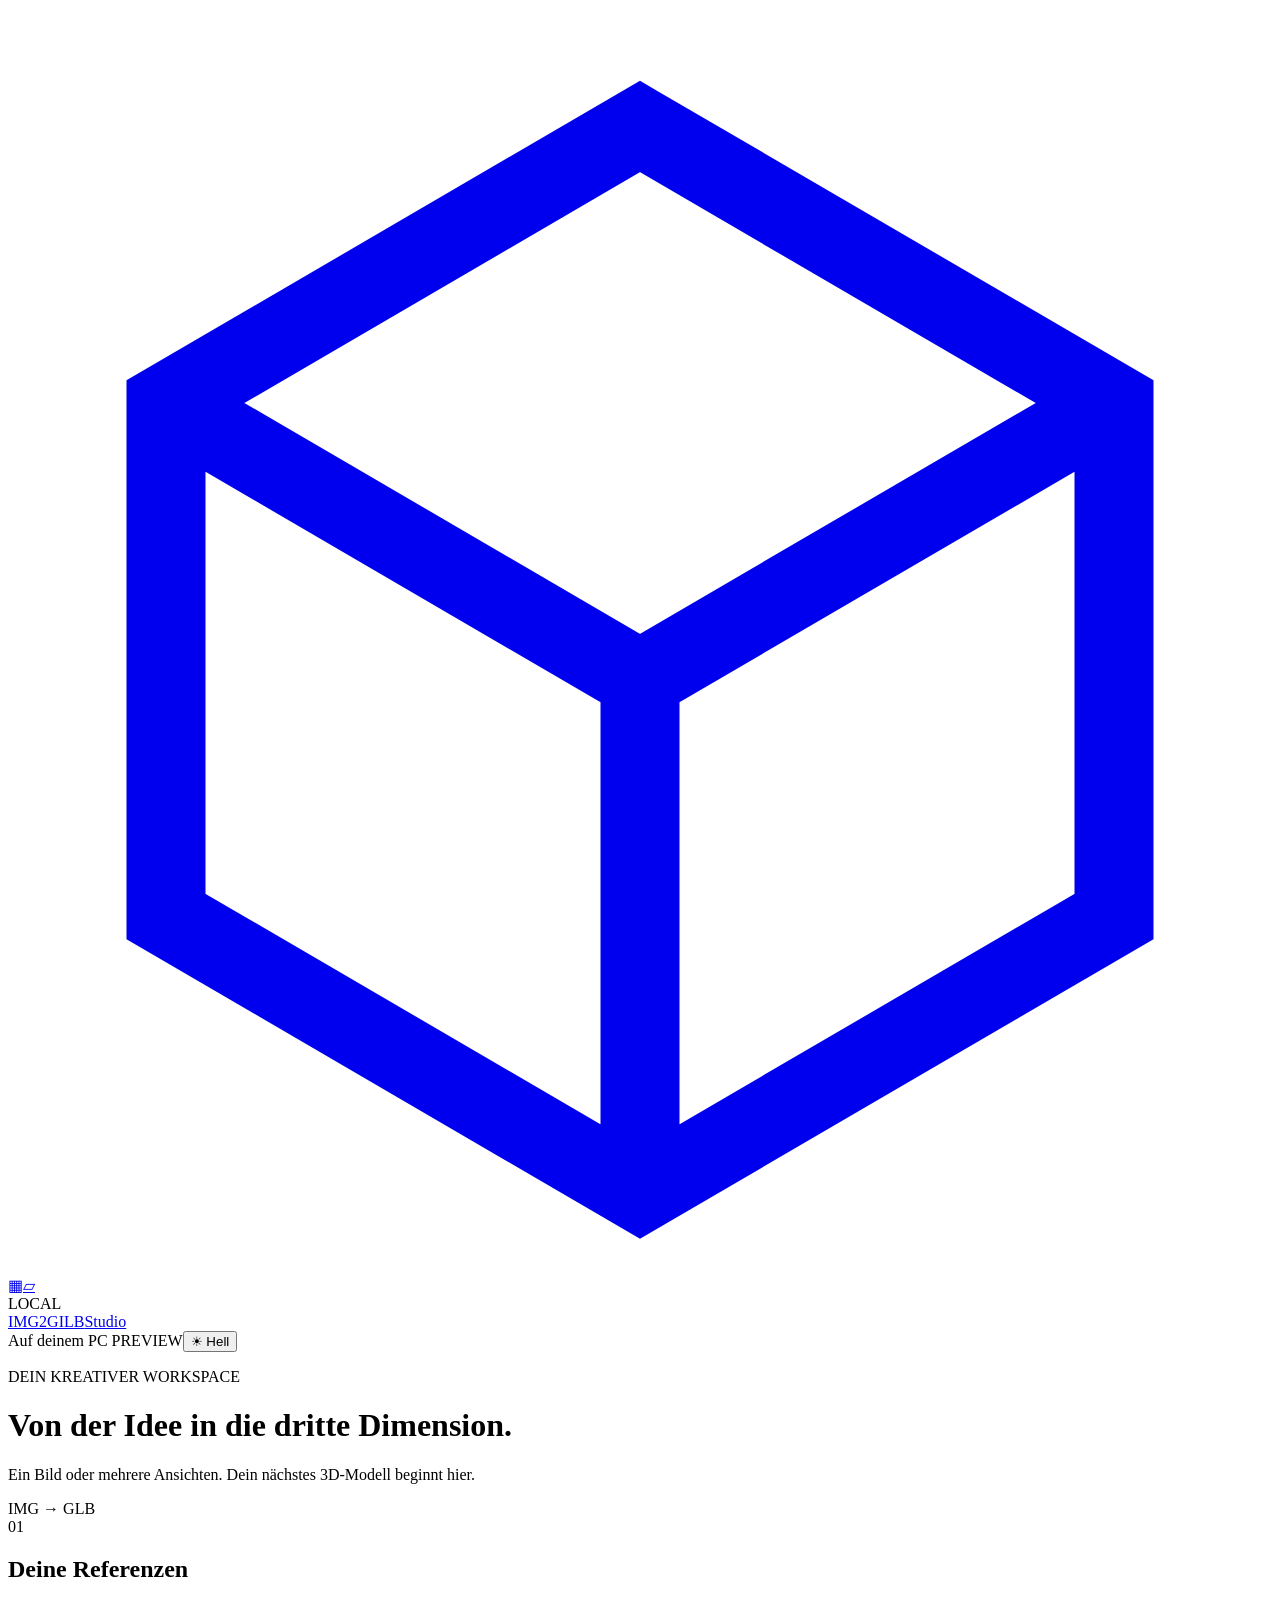
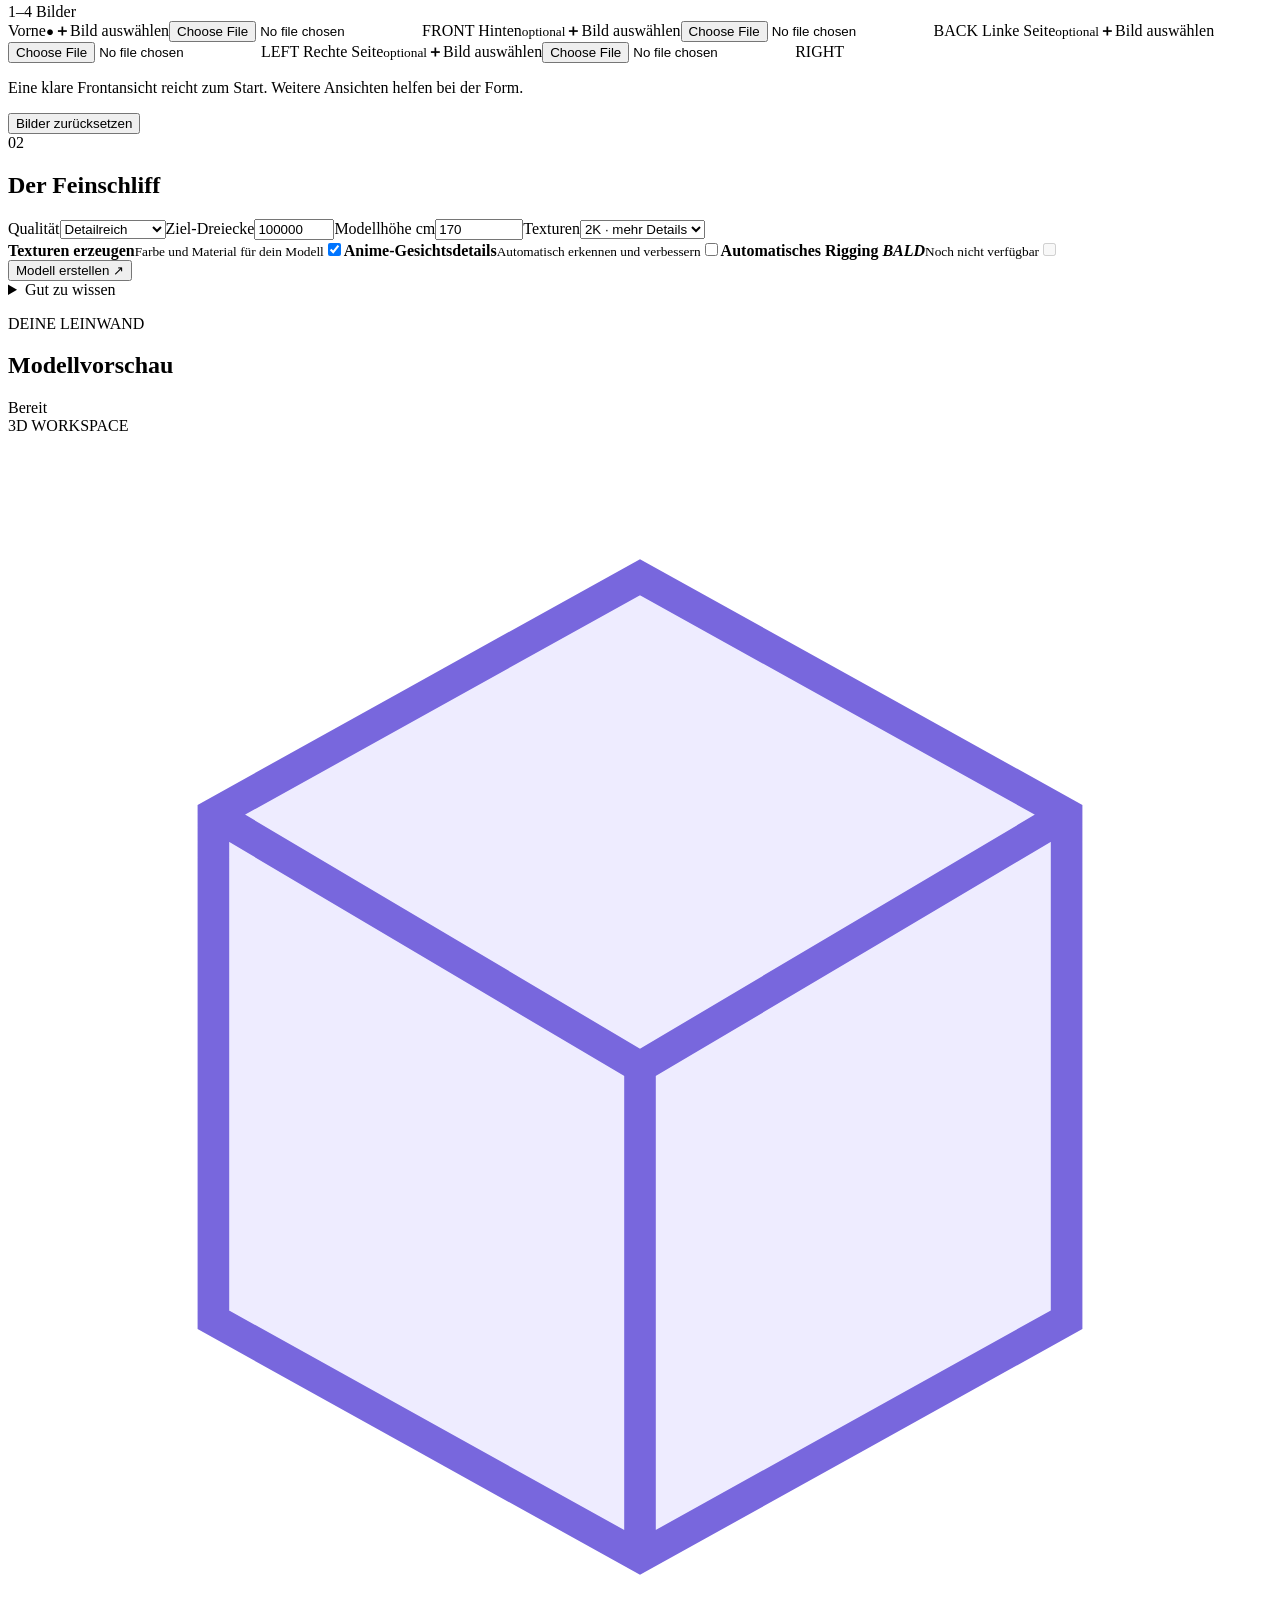
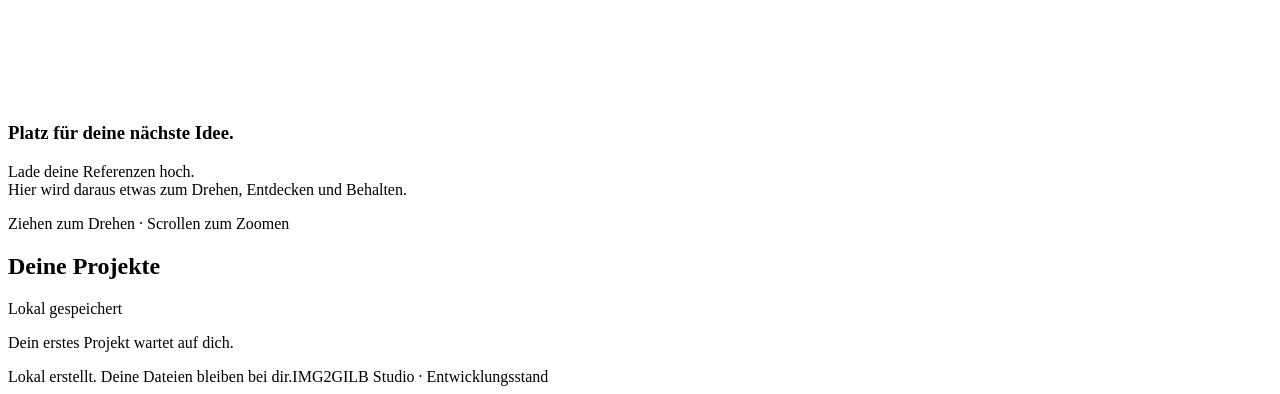
==== desktop/web/index.html @ 1317ec63 "checkpoint: preserve Codex quality lab and desktop progress" ====
<!doctype html><html lang="de"><head><meta charset="utf-8"><meta name="viewport" content="width=device-width,initial-scale=1"><title>IMG2GILB · Studio</title><script>try{document.documentElement.dataset.theme=localStorage.getItem('img2gilb-theme')||'dark'}catch(e){document.documentElement.dataset.theme='dark'}</script><link rel="stylesheet" href="/style.css"><script type="module" src="/model-viewer.min.js"></script></head><body>
<aside class="rail"><a class="brand-mark" href="#studio" aria-label="Studio"><svg viewBox="0 0 32 32" fill="none"><path d="m16 3 12 7v13l-12 7L4 23V10zM4 10l12 7 12-7M16 17v13" stroke="currentColor" stroke-width="2"/></svg></a><nav><a href="#studio" class="active" title="Studio" aria-label="Studio">▦</a><a href="#projects" title="Projekte" aria-label="Projekte">▱</a></nav><span class="rail-bottom">LOCAL</span></aside>
<div class="workspace" id="studio"><header><a class="wordmark" href="#studio">IMG2GILB<span>Studio</span></a><div class="local-status"><i></i> Auf deinem PC <span class="version">PREVIEW</span><button id="themeToggle" type="button" aria-label="Helles Design aktivieren">☀ Hell</button></div></header>
<div class="intro"><div><p class="eyebrow">DEIN KREATIVER WORKSPACE</p><h1>Von der Idee in die dritte Dimension<span>.</span></h1><p>Ein Bild oder mehrere Ansichten. Dein nächstes 3D-Modell beginnt hier.</p></div><span class="format-chip">IMG <span>→</span> GLB</span></div>
<main><section class="panel setup"><div class="section-heading"><span class="step">01</span><h2>Deine Referenzen</h2><span class="meta">1–4 Bilder</span></div><div class="views">
<label class="upload"><span class="upload-title">Vorne<small>●</small></span><span class="upload-placeholder"><b>＋</b>Bild auswählen</span><input id="front" type="file" accept="image/png,image/jpeg,image/webp" aria-label="Frontvorschau auswählen"><img alt="Frontvorschau" hidden><span class="upload-foot">FRONT</span></label>
<label class="upload"><span class="upload-title">Hinten<small>optional</small></span><span class="upload-placeholder"><b>＋</b>Bild auswählen</span><input id="back" type="file" accept="image/png,image/jpeg,image/webp" aria-label="Rückansicht auswählen"><img alt="Rückansicht" hidden><span class="upload-foot">BACK</span></label>
<label class="upload"><span class="upload-title">Linke Seite<small>optional</small></span><span class="upload-placeholder"><b>＋</b>Bild auswählen</span><input id="left" type="file" accept="image/png,image/jpeg,image/webp" aria-label="Linke Ansicht auswählen"><img alt="Linke Ansicht" hidden><span class="upload-foot">LEFT</span></label>
<label class="upload"><span class="upload-title">Rechte Seite<small>optional</small></span><span class="upload-placeholder"><b>＋</b>Bild auswählen</span><input id="right" type="file" accept="image/png,image/jpeg,image/webp" aria-label="Rechte Ansicht auswählen"><img alt="Rechte Ansicht" hidden><span class="upload-foot">RIGHT</span></label>
</div><p class="helper">Eine klare Frontansicht reicht zum Start. Weitere Ansichten helfen bei der Form.</p>
<div class="draft-actions"><span id="draftStatus" role="status"></span><button id="clearReferences" type="button">Bilder zurücksetzen</button></div>
<div class="section-heading settings-heading"><span class="step">02</span><h2>Der Feinschliff</h2></div>
<div class="settings"><label>Qualität<select id="quality"><option value="standard">Detailreich</option><option value="fast">Schneller Test</option></select></label><label>Ziel-Dreiecke<input id="triangles" type="number" min="5000" max="400000" step="1000" value="100000"></label><label>Modellhöhe <span>cm</span><input id="height" type="number" min="0.1" max="10000" step="0.1" value="170"></label><label>Texturen<select id="resolution"><option value="2048">2K · mehr Details</option><option value="1024">1K · kompakt</option></select></label></div>
<div class="switches"><label><span><strong>Texturen erzeugen</strong><small>Farbe und Material für dein Modell</small></span><input id="textures" type="checkbox" checked></label><label><span><strong>Anime-Gesichtsdetails</strong><small>Automatisch erkennen und verbessern</small></span><input id="face" type="checkbox"></label><label class="unavailable"><span><strong>Automatisches Rigging <em>BALD</em></strong><small>Noch nicht verfügbar</small></span><input id="rig" type="checkbox" disabled></label></div>
<button id="generate" class="primary">Modell erstellen <span aria-hidden="true">↗</span></button><p id="error" class="error" role="alert" hidden></p><details class="notes"><summary>Gut zu wissen</summary><p>Die Form nutzt alle Ansichten. Die Texturfarben werden derzeit vom Frontbild geführt. Dreiecke und exportierte Vertices sind unterschiedliche Werte. Bei unsicherer Gesichtserkennung bleibt die Originaltextur erhalten.</p></details></section>
<section class="panel result"><div class="result-title"><div><p class="eyebrow">DEINE LEINWAND</p><h2>Modellvorschau</h2></div><span id="statusBadge" class="badge">Bereit</span></div>
<div id="progressBox" hidden><div class="progress-label"><strong id="stageLabel"></strong><span id="elapsed"></span></div><progress id="progress" max="1" value="0"></progress><div class="progress-detail"><p id="detail"></p><div class="actions"><button id="cancel">Abbrechen</button><button id="retry" hidden>Erneut versuchen</button><a id="diagnostic" hidden>Diagnose speichern</a></div></div></div>
<div class="canvas"><span class="canvas-label">3D WORKSPACE</span><div id="empty" class="empty"><div class="empty-icon"><svg viewBox="0 0 80 80" fill="none"><path d="m40 9 27 15v32L40 71 13 56V24z" fill="#eeecff"/><path d="m40 9 27 15v32L40 71 13 56V24zM13 24l27 16 27-16M40 40v31" stroke="#7867dd" stroke-width="2"/></svg></div><h3>Platz für deine nächste Idee.</h3><p>Lade deine Referenzen hoch.<br>Hier wird daraus etwas zum Drehen, Entdecken und Behalten.</p></div><div id="working" class="working" hidden><span class="orbit"></span><h3>Dein Modell entsteht.</h3><p>Du kannst die Seite offen lassen oder später zurückkommen.</p></div><model-viewer id="preview" hidden camera-controls shadow-intensity="0.6" exposure="1" min-camera-orbit="auto auto 0.1m" alt="Dein generiertes 3D-Modell"></model-viewer><span class="canvas-hint">Ziehen zum Drehen <span>·</span> Scrollen zum Zoomen</span></div>
<p id="stats" class="stats"></p><div id="downloads" class="actions downloads" hidden><button id="walkPreview" hidden>Laufprobe starten</button><button id="material">Nur Farbe anzeigen</button><a id="saveProject" download="IMG2GILB-Projekt.zip">Projekt speichern</a><a id="saveGLB" class="primary" download="IMG2GILB.glb">GLB speichern ↓</a></div></section>
<section class="panel history" id="projects"><div class="section-heading"><h2>Deine Projekte</h2><span class="meta">Lokal gespeichert</span></div><div id="historyList"><p class="helper">Dein erstes Projekt wartet auf dich.</p></div></section></main><footer><span><i></i> Lokal erstellt. Deine Dateien bleiben bei dir.</span><span>IMG2GILB Studio · Entwicklungsstand</span></footer></div><script>window.APP_TOKEN='__APP_TOKEN__';</script><script src="/app.js"></script></body></html>
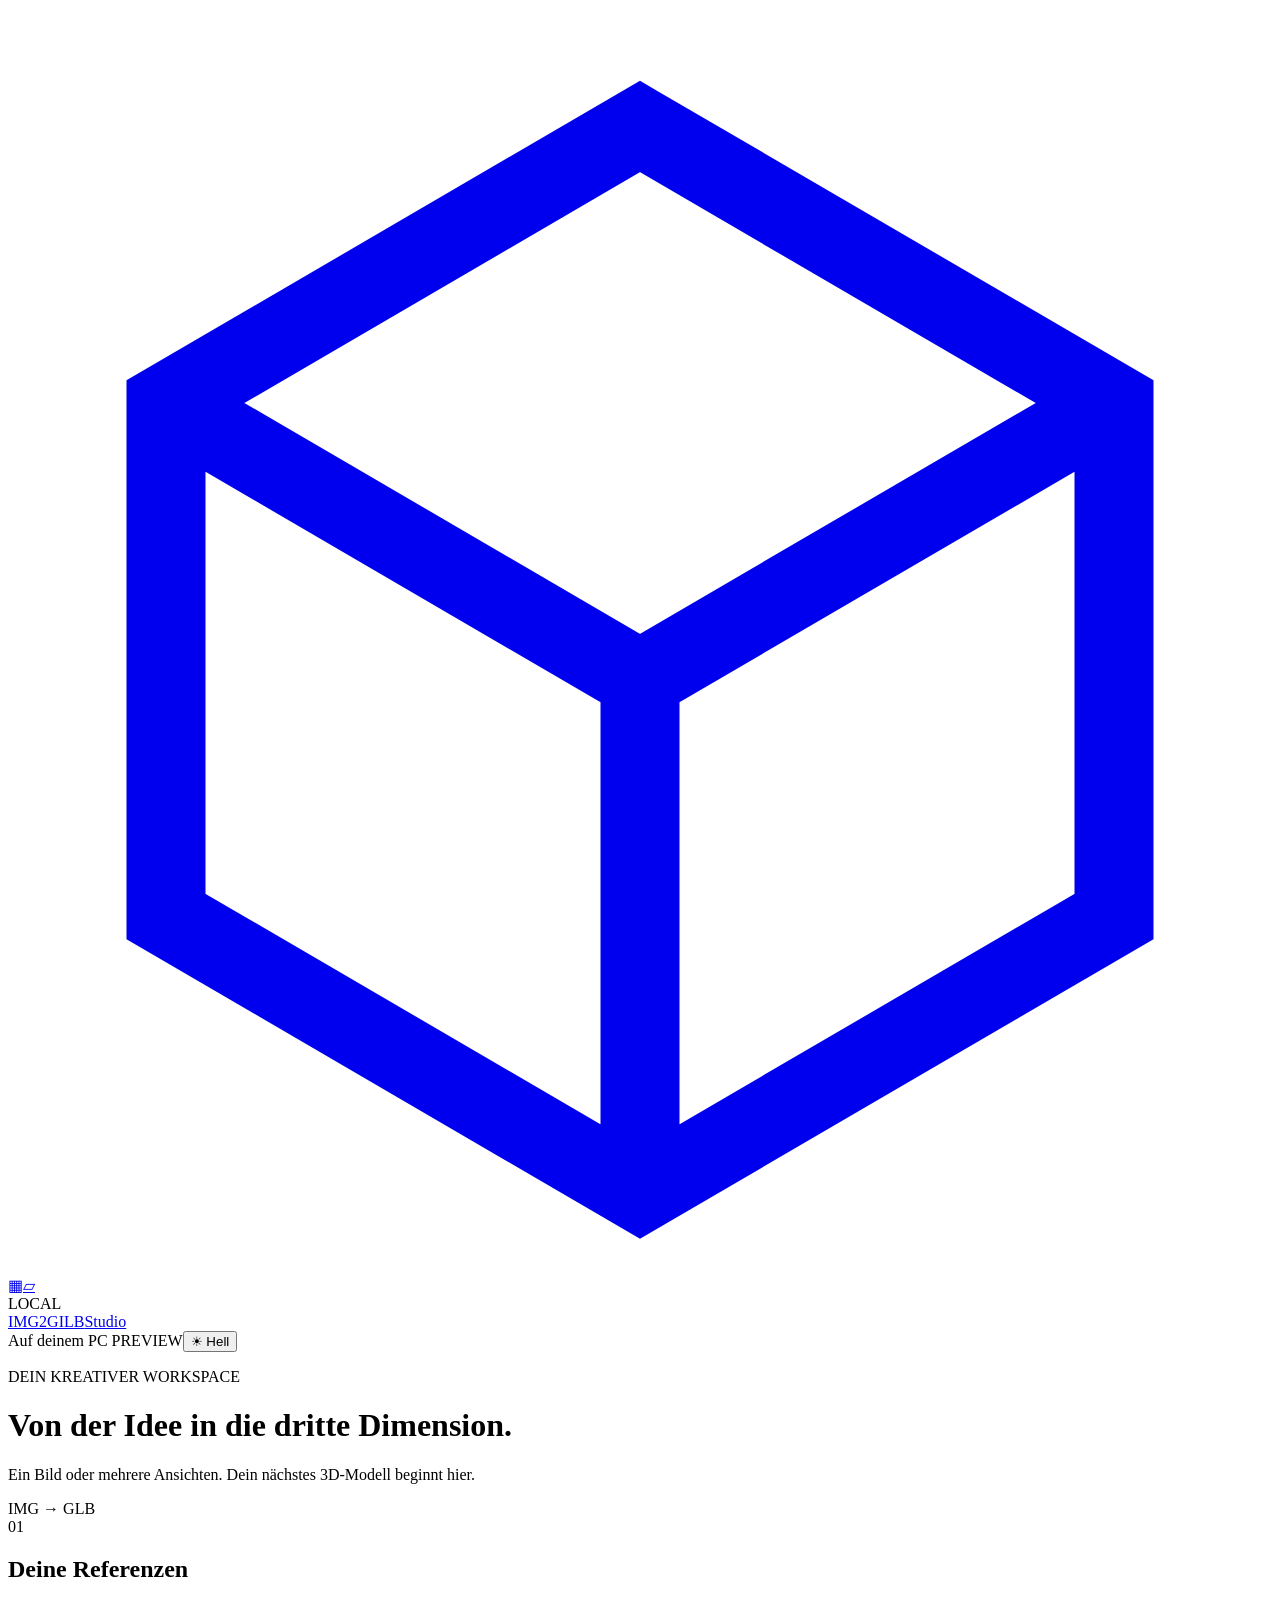
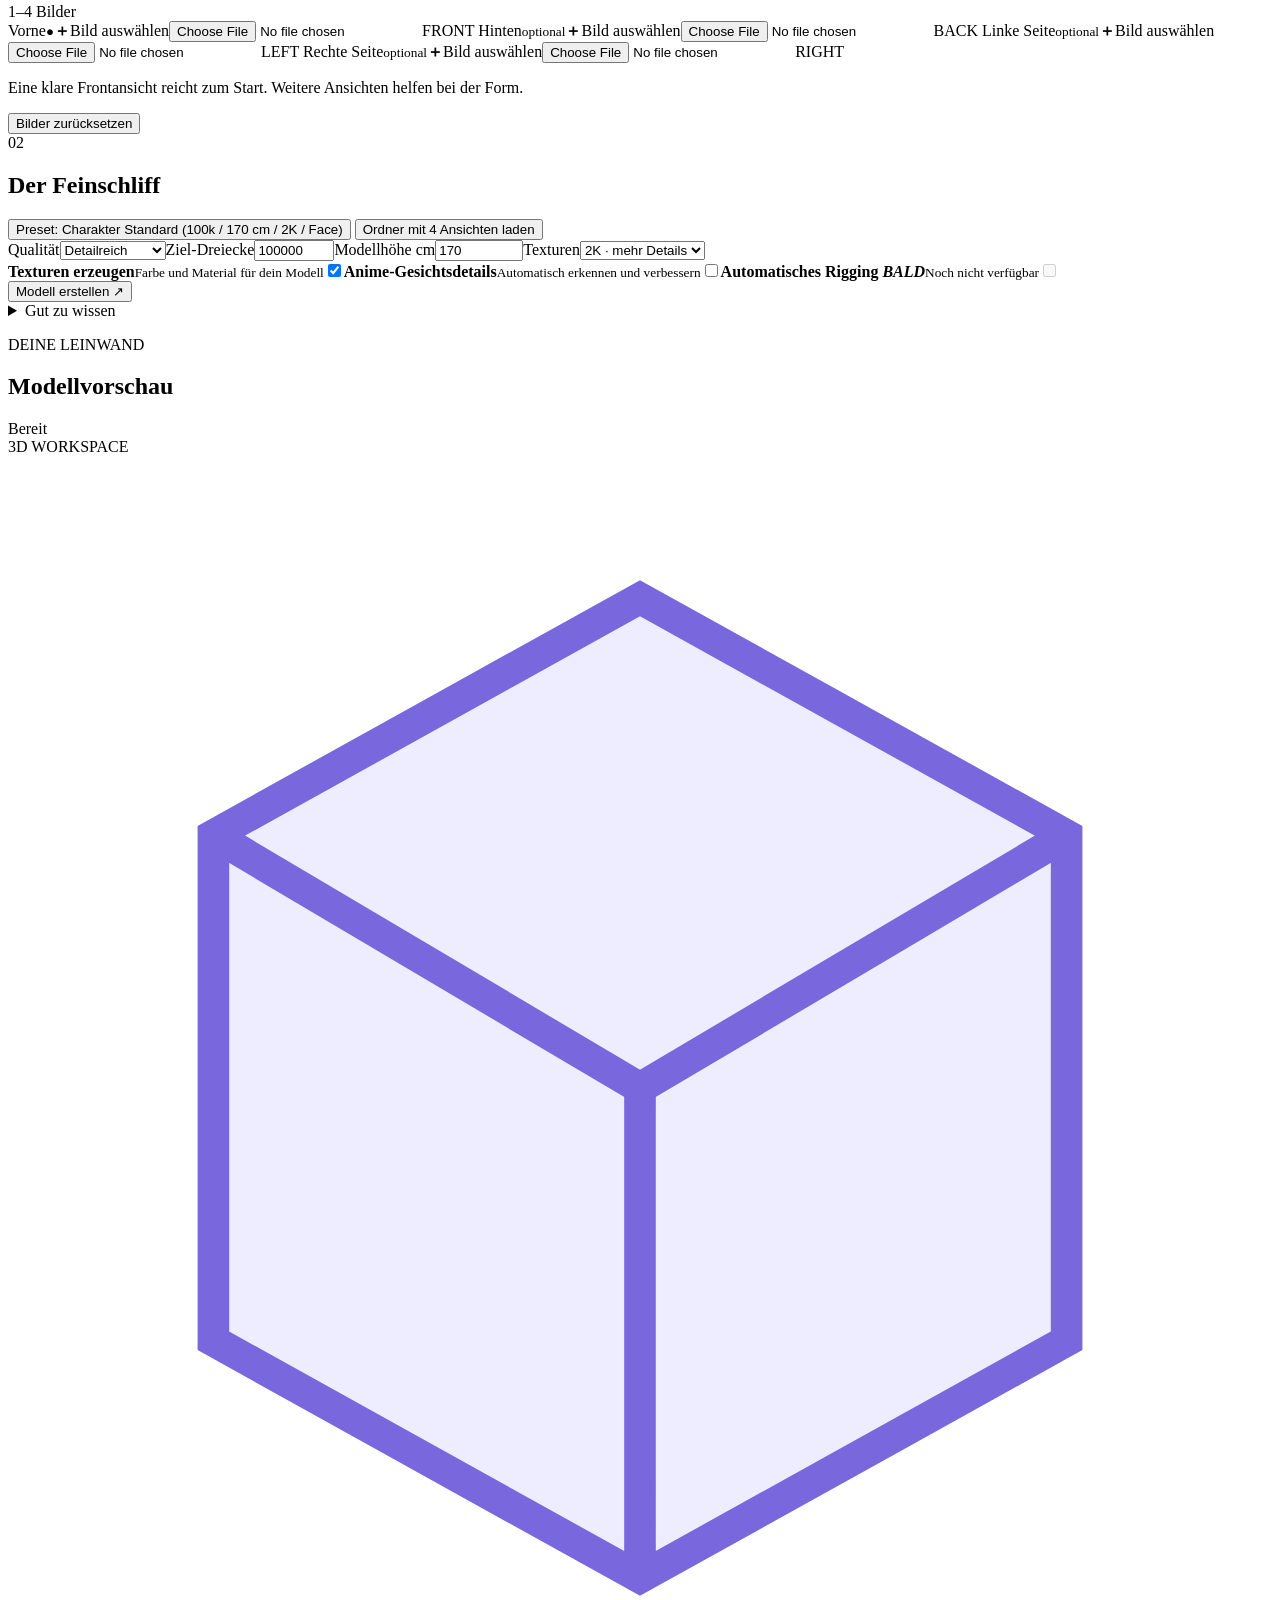
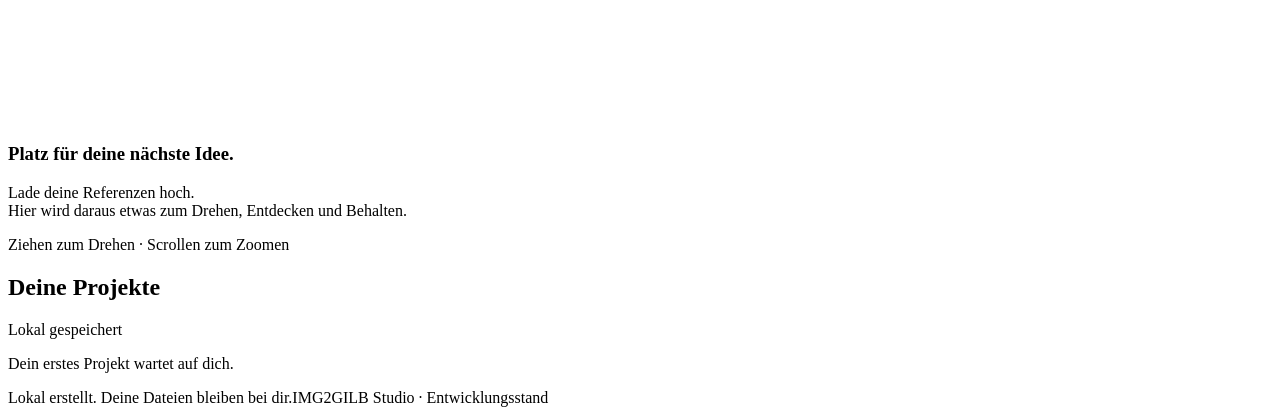
==== commit 6b351d1d: "wip: recover final Codex local state before token cutoff" ====
--- a/desktop/web/index.html
+++ b/desktop/web/index.html
@@ -10,11 +10,11 @@
 </div><p class="helper">Eine klare Frontansicht reicht zum Start. Weitere Ansichten helfen bei der Form.</p>
 <div class="draft-actions"><span id="draftStatus" role="status"></span><button id="clearReferences" type="button">Bilder zurücksetzen</button></div>
 <div class="section-heading settings-heading"><span class="step">02</span><h2>Der Feinschliff</h2></div>
-<div class="settings"><label>Qualität<select id="quality"><option value="standard">Detailreich</option><option value="fast">Schneller Test</option></select></label><label>Ziel-Dreiecke<input id="triangles" type="number" min="5000" max="400000" step="1000" value="100000"></label><label>Modellhöhe <span>cm</span><input id="height" type="number" min="0.1" max="10000" step="0.1" value="170"></label><label>Texturen<select id="resolution"><option value="2048">2K · mehr Details</option><option value="1024">1K · kompakt</option></select></label></div>
+<div class="preset-row"><button id="presetCharacter" type="button" class="ghost">Preset: Charakter Standard (100k / 170 cm / 2K / Face)</button> <button id="loadFolder" type="button" class="ghost">Ordner mit 4 Ansichten laden</button><input id="folderPicker" type="file" webkitdirectory multiple hidden accept="image/*"></div><div class="settings"><label>Qualität<select id="quality"><option value="standard">Detailreich</option><option value="fast">Schneller Test</option></select></label><label>Ziel-Dreiecke<input id="triangles" type="number" min="5000" max="400000" step="1000" value="100000"></label><label>Modellhöhe <span>cm</span><input id="height" type="number" min="0.1" max="10000" step="0.1" value="170"></label><label>Texturen<select id="resolution"><option value="2048">2K · mehr Details</option><option value="1024">1K · kompakt</option></select></label></div>
 <div class="switches"><label><span><strong>Texturen erzeugen</strong><small>Farbe und Material für dein Modell</small></span><input id="textures" type="checkbox" checked></label><label><span><strong>Anime-Gesichtsdetails</strong><small>Automatisch erkennen und verbessern</small></span><input id="face" type="checkbox"></label><label class="unavailable"><span><strong>Automatisches Rigging <em>BALD</em></strong><small>Noch nicht verfügbar</small></span><input id="rig" type="checkbox" disabled></label></div>
 <button id="generate" class="primary">Modell erstellen <span aria-hidden="true">↗</span></button><p id="error" class="error" role="alert" hidden></p><details class="notes"><summary>Gut zu wissen</summary><p>Die Form nutzt alle Ansichten. Die Texturfarben werden derzeit vom Frontbild geführt. Dreiecke und exportierte Vertices sind unterschiedliche Werte. Bei unsicherer Gesichtserkennung bleibt die Originaltextur erhalten.</p></details></section>
 <section class="panel result"><div class="result-title"><div><p class="eyebrow">DEINE LEINWAND</p><h2>Modellvorschau</h2></div><span id="statusBadge" class="badge">Bereit</span></div>
 <div id="progressBox" hidden><div class="progress-label"><strong id="stageLabel"></strong><span id="elapsed"></span></div><progress id="progress" max="1" value="0"></progress><div class="progress-detail"><p id="detail"></p><div class="actions"><button id="cancel">Abbrechen</button><button id="retry" hidden>Erneut versuchen</button><a id="diagnostic" hidden>Diagnose speichern</a></div></div></div>
 <div class="canvas"><span class="canvas-label">3D WORKSPACE</span><div id="empty" class="empty"><div class="empty-icon"><svg viewBox="0 0 80 80" fill="none"><path d="m40 9 27 15v32L40 71 13 56V24z" fill="#eeecff"/><path d="m40 9 27 15v32L40 71 13 56V24zM13 24l27 16 27-16M40 40v31" stroke="#7867dd" stroke-width="2"/></svg></div><h3>Platz für deine nächste Idee.</h3><p>Lade deine Referenzen hoch.<br>Hier wird daraus etwas zum Drehen, Entdecken und Behalten.</p></div><div id="working" class="working" hidden><span class="orbit"></span><h3>Dein Modell entsteht.</h3><p>Du kannst die Seite offen lassen oder später zurückkommen.</p></div><model-viewer id="preview" hidden camera-controls shadow-intensity="0.6" exposure="1" min-camera-orbit="auto auto 0.1m" alt="Dein generiertes 3D-Modell"></model-viewer><span class="canvas-hint">Ziehen zum Drehen <span>·</span> Scrollen zum Zoomen</span></div>
-<p id="stats" class="stats"></p><div id="downloads" class="actions downloads" hidden><button id="walkPreview" hidden>Laufprobe starten</button><button id="material">Nur Farbe anzeigen</button><a id="saveProject" download="IMG2GILB-Projekt.zip">Projekt speichern</a><a id="saveGLB" class="primary" download="IMG2GILB.glb">GLB speichern ↓</a></div></section>
+<p id="stats" class="stats"></p><div id="downloads" class="actions downloads" hidden><!-- interim --><button id="walkPreview" hidden>Laufprobe starten</button><button id="material">Nur Farbe anzeigen</button><a id="saveProject" download="IMG2GILB-Projekt.zip">Projekt speichern</a><button id="openFolder" type="button">Ordner oeffnen</button><button id="openJobsRoot" type="button">Alle Projekte</button><a id="saveGLB" class="primary" download="IMG2GILB.glb">GLB speichern ↓</a></div></section>
 <section class="panel history" id="projects"><div class="section-heading"><h2>Deine Projekte</h2><span class="meta">Lokal gespeichert</span></div><div id="historyList"><p class="helper">Dein erstes Projekt wartet auf dich.</p></div></section></main><footer><span><i></i> Lokal erstellt. Deine Dateien bleiben bei dir.</span><span>IMG2GILB Studio · Entwicklungsstand</span></footer></div><script>window.APP_TOKEN='__APP_TOKEN__';</script><script src="/app.js"></script></body></html>
